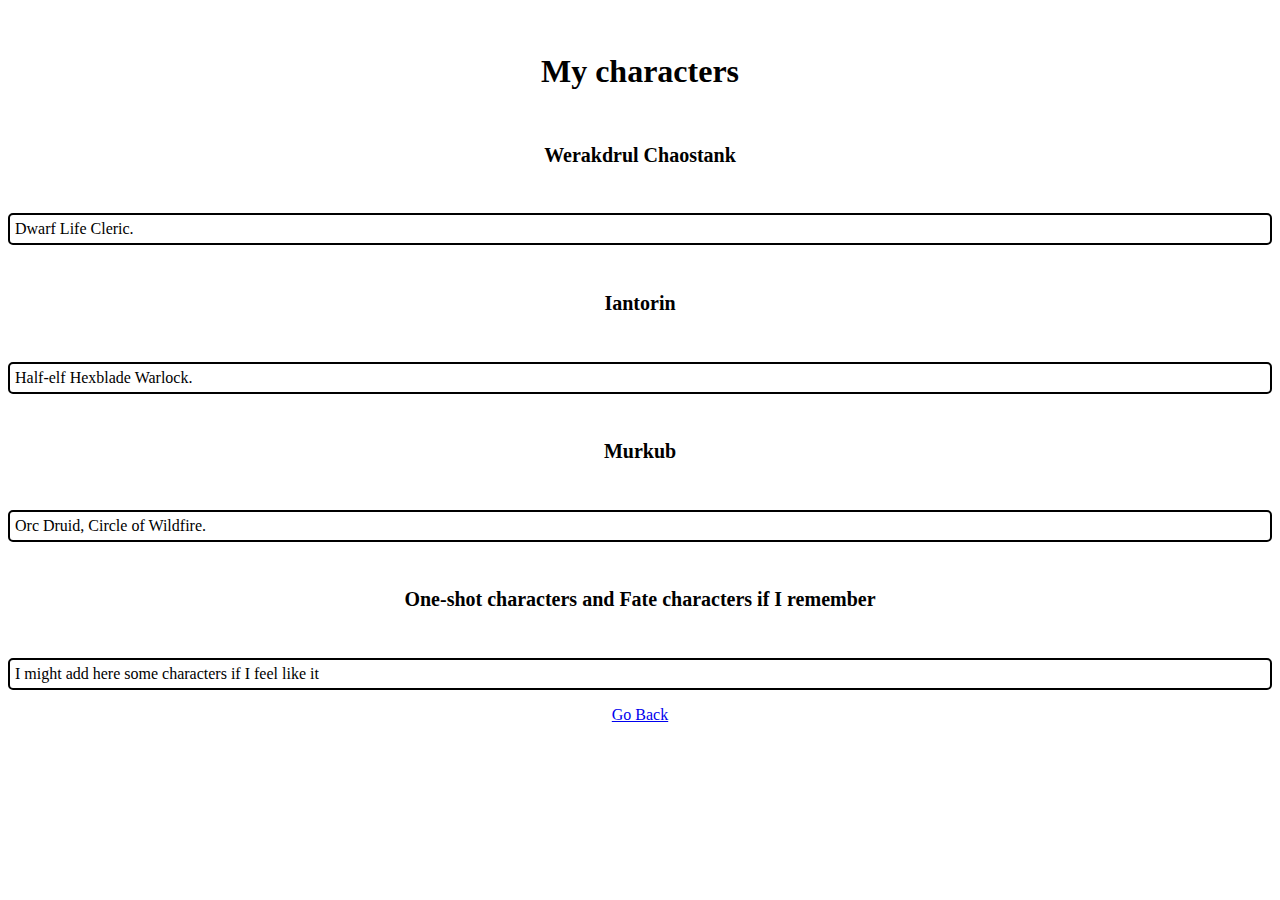
==== characters.html @ bfcd6f5b "changed home.html to index.html and changed links" ====
<!DOCTYPE html>
<html lang="en">
  <head>   
    <meta name="viewport" content="width=device-width, initial-scale=1.0">
    <link rel="stylesheet" href="style.css">
  </head>
  <body class="characters">
    <h5> My characters </h5>
    <h6> Werakdrul Chaostank </h6>
    <p class="bordered"> Dwarf Life Cleric. </p>
    <h6> Iantorin </h6>
    <p class="bordered"> Half-elf Hexblade Warlock. </p>
    <h6> Murkub </h6>
    <p class="bordered"> Orc Druid, Circle of Wildfire. </p>
    <h6> One-shot characters and Fate characters if I remember </h6>
    <p class="bordered"> I might add here some characters if I feel like it </p>
    
    <div class="links"> <a href="index.html">Go Back </a> </div>
  </body>
</html>
---- style.css ----
.home {
    background-color: burlywood;
    font-family: fantasy;
    
  }
  .roll20 {
    background-color: #f297f2;
  }
  
  .fate {
    background-color:#2ed7d7;
  }
  
  .fantasyGrounds{
    background-color:#fbe5c8;
  }
  h1 {
    text-align: center;
    font-size: 32px;
  }
  
  h2 {
    text-align: center;
    font-size: 32px;
  }
  
  h3 {
    text-align: center;
    font-size: 32px;
  }
  
  h4 {
    text-align: center;
    font-size: 32px;
  }
  
  h5 {
    text-align: center;
    font-size: 32px;
  }
  
  h6 {
    text-align: center;
    font-size: 20px;
    font-weight: bold;
  }
  
  .bordered {
    border: solid 2px;
    border-radius: 5px;
    padding: 5px;
  }
  
  img {
    max-width: 100%;
    height: auto;
    width: auto\9; /* ie8 */
    border: solid;
  }
  
  .links {
    text-align: center;
  }
  
  .terms {
    background-color: #e5fdfd;
    padding: 10px;
    line-height: 1.5;
  }
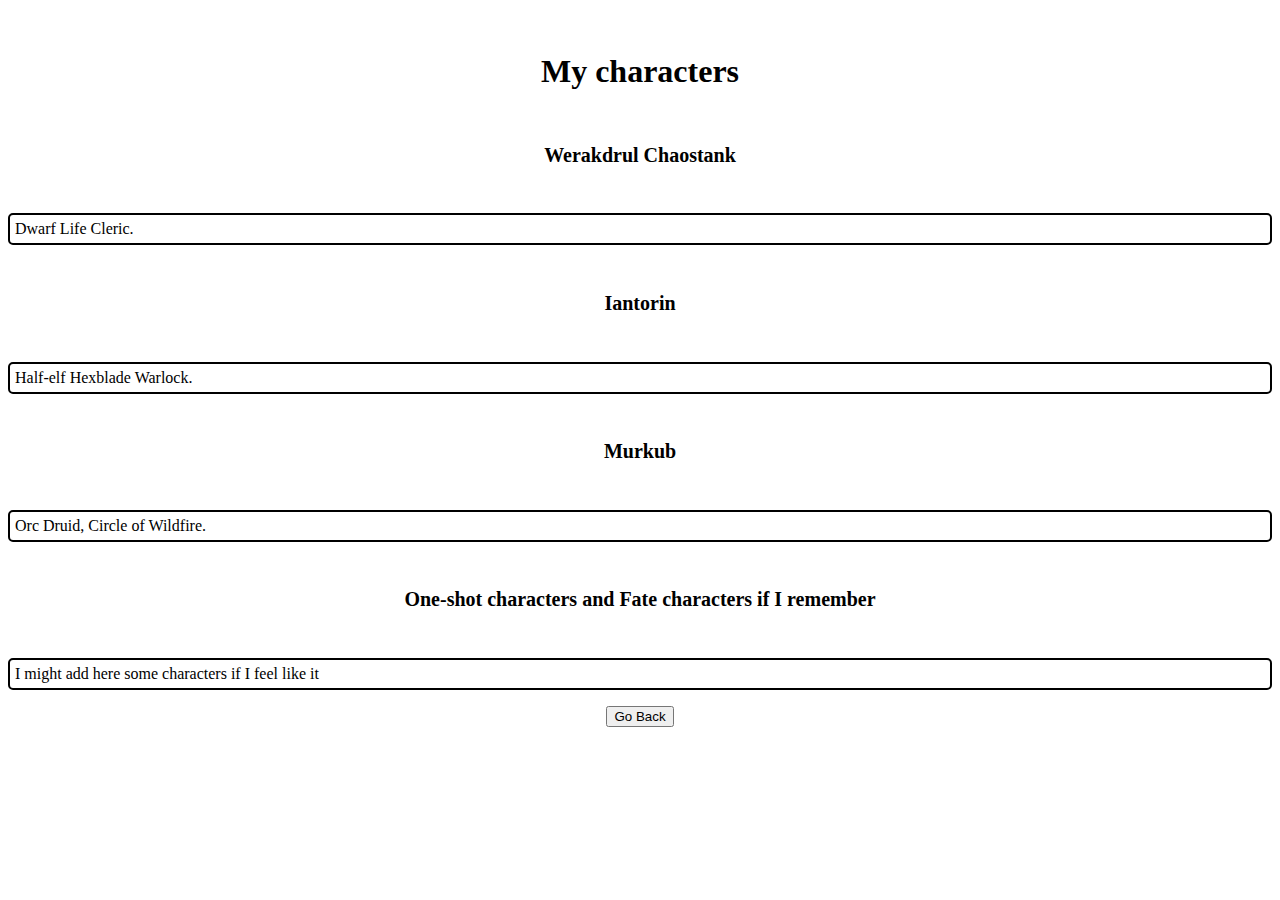
==== commit 82c7cace: "Created buttons for navigation and cleaned HTML." ====
--- a/characters.html
+++ b/characters.html
@@ -15,6 +15,6 @@
     <h6> One-shot characters and Fate characters if I remember </h6>
     <p class="bordered"> I might add here some characters if I feel like it </p>
     
-    <div class="links"> <a href="index.html">Go Back </a> </div>
+    <div class="links"> <a href="index.html"><button type= "button">Go Back</button></a> </div>
   </body>
 </html>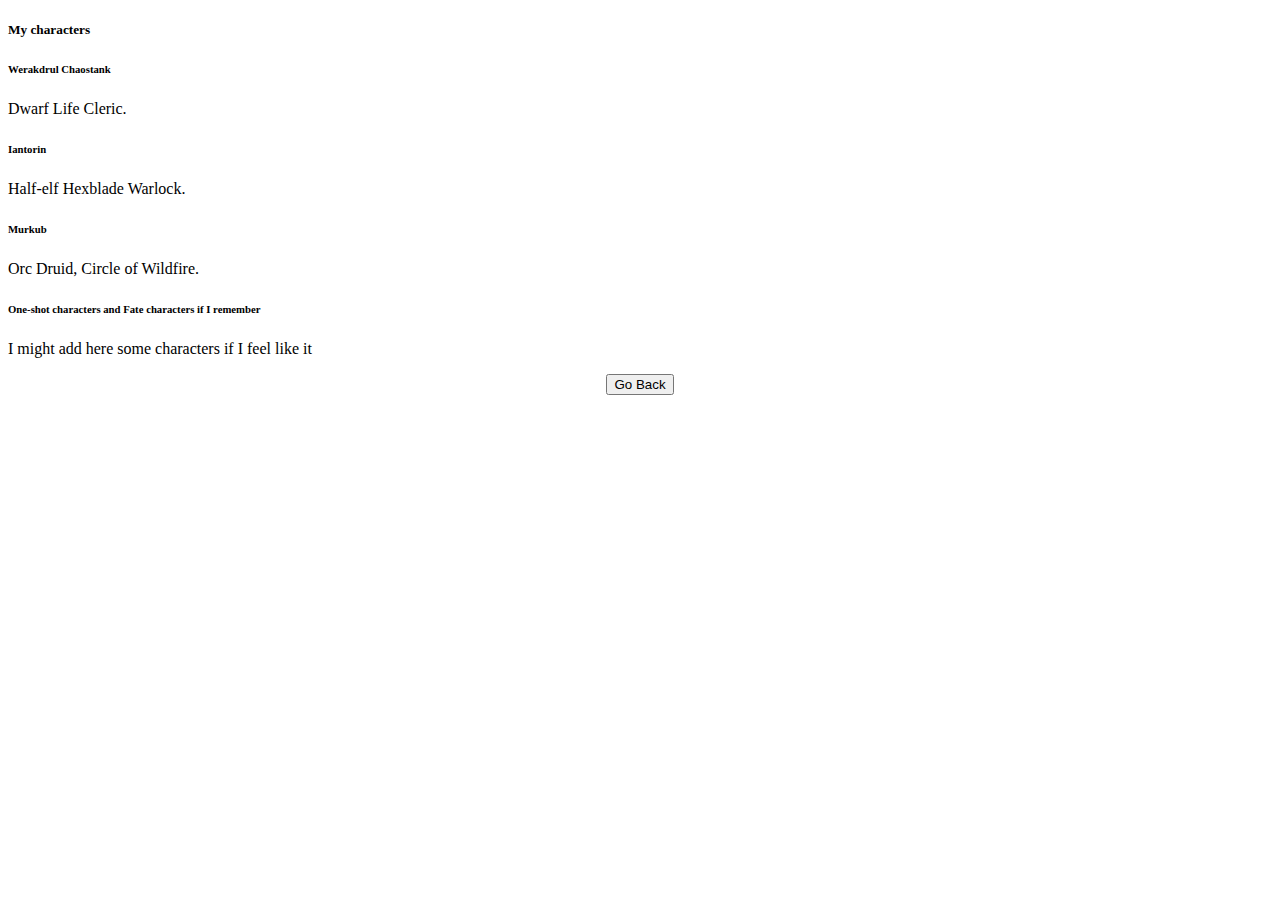
==== commit 9c004c48: "minor changes" ====
--- a/characters.html
+++ b/characters.html
@@ -7,13 +7,13 @@
   <body class="characters">
     <h5> My characters </h5>
     <h6> Werakdrul Chaostank </h6>
-    <p class="bordered"> Dwarf Life Cleric. </p>
+    <p> Dwarf Life Cleric. </p>
     <h6> Iantorin </h6>
-    <p class="bordered"> Half-elf Hexblade Warlock. </p>
+    <p> Half-elf Hexblade Warlock. </p>
     <h6> Murkub </h6>
-    <p class="bordered"> Orc Druid, Circle of Wildfire. </p>
+    <p> Orc Druid, Circle of Wildfire. </p>
     <h6> One-shot characters and Fate characters if I remember </h6>
-    <p class="bordered"> I might add here some characters if I feel like it </p>
+    <p> I might add here some characters if I feel like it </p>
     
     <div class="links"> <a href="index.html"><button type= "button">Go Back</button></a> </div>
   </body>
--- a/style.css
+++ b/style.css
@@ -1,69 +1,73 @@
-.home {
-    background-color: burlywood;
-    font-family: fantasy;
+.item1 { grid-area: header; text-align: center; }
+.item2 { grid-area: menu; border-style: solid; align-self: start; position: sticky; top: 120px; }
+.item3 { grid-area: main; padding-left: 30px; padding-right: 10; text-align:justify;}
+.item4 { grid-area: right; padding-left: 10px; padding-top: 50px; }
+.item5 { grid-area: footer; text-align: center; }
+
+.grid-container {
+  display: grid;
+  grid-template-areas:
+    'menu menu header header header header'
+    'menu menu main main main right'
+    'menu menu footer footer footer footer';
+  gap: 5px;
+  padding: 5px;
+}
+
+.grid-container > header, nav, section, aside, footer {
+  padding: 20px 0;
+  font-size: 30px;
+  font-family: 'Times New Roman', Times, serif;
+}
+
+.roll20 {
+  background-color: #f297f2;
     
-  }
-  .roll20 {
-    background-color: #f297f2;
+}
+  
+.fate {
+  background-color:#3c93f7;
+  text-align: center;
   }
   
-  .fate {
-    background-color:#2ed7d7;
-  }
+.fantasyGrounds{
+  background-color:#fbe5c8;
+}
+
+.fate_paragraph {
+  border: solid 2px;
+  border-radius: 5px;
+  padding: 5px;
+  background-color:rgba(101, 172, 253, 0.979);
+  text-align: justify;
+  font-size: 20;
+}
+
+.roll20_paragraph {
+  border: solid 2px;
+  border-radius: 5px;
+  padding: 5px;
+  background-color:rgba(197, 101, 253, 0.979);
+  text-align: justify;
+  font-size: 20;
+}
   
-  .fantasyGrounds{
-    background-color:#fbe5c8;
-  }
-  h1 {
-    text-align: center;
-    font-size: 32px;
-  }
+img {
+  max-width: 100%;
+  height: auto;
+  width: auto\9; /* ie8 */
+  border: solid;
+}
+
+.fate_pic {
+  position:relative;
+}
+.links {
+  text-align: center;
+}
   
-  h2 {
-    text-align: center;
-    font-size: 32px;
-  }
-  
-  h3 {
-    text-align: center;
-    font-size: 32px;
-  }
-  
-  h4 {
-    text-align: center;
-    font-size: 32px;
-  }
-  
-  h5 {
-    text-align: center;
-    font-size: 32px;
-  }
-  
-  h6 {
-    text-align: center;
-    font-size: 20px;
-    font-weight: bold;
-  }
-  
-  .bordered {
-    border: solid 2px;
-    border-radius: 5px;
-    padding: 5px;
-  }
-  
-  img {
-    max-width: 100%;
-    height: auto;
-    width: auto\9; /* ie8 */
-    border: solid;
-  }
-  
-  .links {
-    text-align: center;
-  }
-  
-  .terms {
-    background-color: #e5fdfd;
-    padding: 10px;
-    line-height: 1.5;
-  }+.terms {
+  background-color: #e5fdfd;
+  padding: 10px;
+  line-height: 1.5;
+}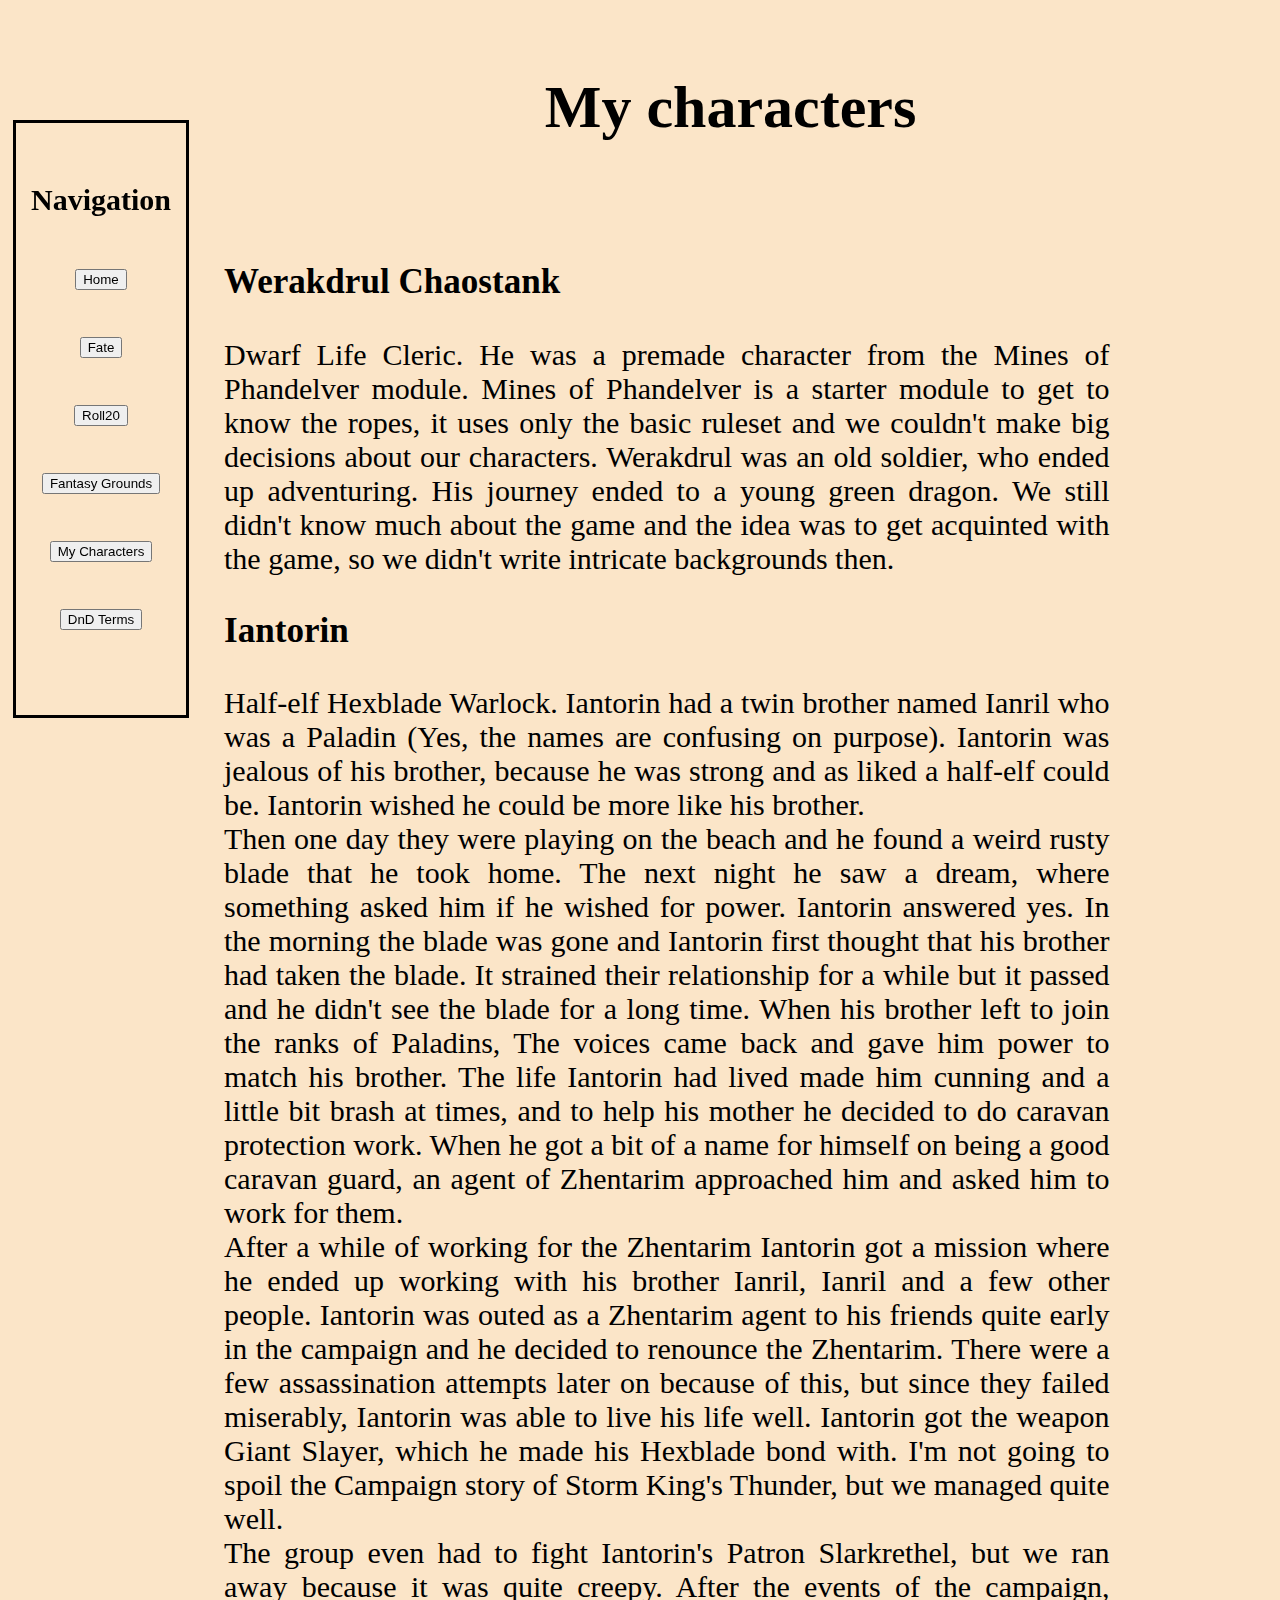
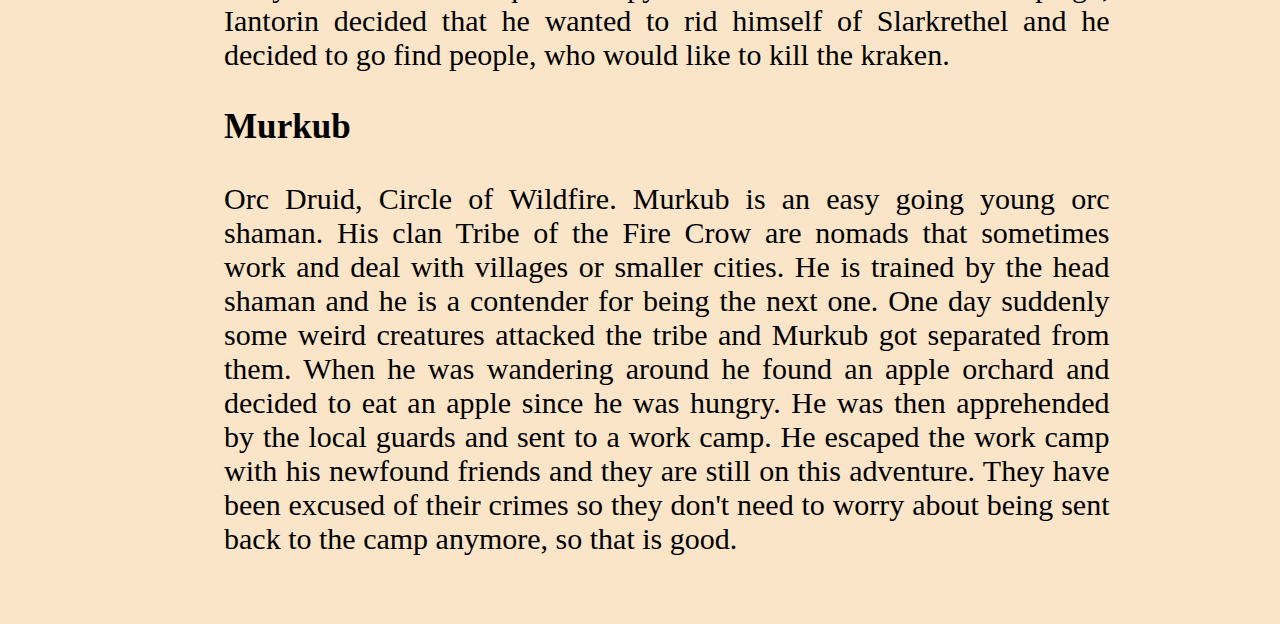
==== commit 91985683: "Made style changes to all pages, cleaned the HTML" ====
--- a/characters.html
+++ b/characters.html
@@ -5,16 +5,76 @@
     <link rel="stylesheet" href="style.css">
   </head>
   <body class="characters">
-    <h5> My characters </h5>
-    <h6> Werakdrul Chaostank </h6>
-    <p> Dwarf Life Cleric. </p>
-    <h6> Iantorin </h6>
-    <p> Half-elf Hexblade Warlock. </p>
-    <h6> Murkub </h6>
-    <p> Orc Druid, Circle of Wildfire. </p>
-    <h6> One-shot characters and Fate characters if I remember </h6>
-    <p> I might add here some characters if I feel like it </p>
+    <div class="grid-container">
+      <header class="item1"> <h1> My characters </h1> </header>
+
+      <nav class="item2"> 
+        <h4> &nbsp; Navigation &nbsp; </h4>
+          <p class = "nav"> 
+            <a href="index.html"><button type="button"> Home</button></a> <br>
+            <br>
+          <a href="fate.html"><button type="button"> Fate</button></a> <br>
+          <br>
+          <a href="roll20.html"><button type="button">Roll20</button></a> <br>
+          <br>
+          <a href="fantasygrounds.html"><button type="button">Fantasy Grounds</button></a>  <br>
+          <br>
+          <a href="characters.html"><button type="button">My Characters</button></a> <br>
+          <br>
+          <a href="dnd_explanations.html"><button type="button">DnD Terms</button></a> <br>
+          <br>
+  
+          </p>
+  
+      </nav>
+
+      <section class="item3">
+        <h3> Werakdrul Chaostank </h3>
+        <p> 
+          Dwarf Life Cleric. He was a premade character from the Mines of Phandelver module. Mines of Phandelver
+          is a starter module to get to know the ropes, it uses only the basic ruleset and we couldn't make big decisions
+          about our characters. Werakdrul was an old soldier, who ended up adventuring. His journey ended to a young 
+          green dragon. We still didn't know much about the game and the idea was to get acquinted with the game, so we didn't write
+          intricate backgrounds then.
+        </p>
+        <h3> Iantorin </h3>
+        <p> 
+          Half-elf Hexblade Warlock. Iantorin had a twin brother named Ianril who was a Paladin &lpar;Yes, the names are confusing on purpose&rpar;. 
+          Iantorin was jealous of his brother, because he was strong and as liked a half-elf could be. Iantorin wished he could be
+          more like his brother.
+        <br>
+          Then one day they were playing on the beach and he found a weird rusty blade that he took home.
+          The next night he saw a dream, where something asked him if he wished for power. Iantorin answered yes.
+          In the morning the blade was gone and Iantorin first thought that his brother had taken the blade. It strained their 
+          relationship for a while but it passed and he didn't see the blade for a long time. When his brother left to join the ranks of Paladins,
+          The voices came back and gave him power to match his brother. The life Iantorin had lived made him cunning and a little bit brash at times,
+          and to help his mother he decided to do caravan protection work. When he got a bit of a name for himself on being a good caravan guard,
+          an agent of Zhentarim approached him and asked him to work for them. 
+        <br>
+          After a while of working for the Zhentarim Iantorin got a mission where he ended up working with his brother Ianril,
+          Ianril and a few other people. Iantorin was outed as a Zhentarim agent to his friends quite early in the campaign and he
+          decided to renounce the Zhentarim. There were a few assassination attempts later on because of this, but since they failed
+          miserably, Iantorin was able to live his life well. Iantorin got the weapon Giant Slayer, which he made his Hexblade bond with.
+          I'm not going to spoil the Campaign story of Storm King's Thunder, but we managed quite well.
+        <br>
+          The group even had to fight Iantorin's Patron Slarkrethel, but we ran away because it was quite creepy. After the events
+          of the campaign, Iantorin decided that he wanted to rid himself of Slarkrethel and he decided to go find people, who would
+          like to kill the kraken.
+        </p>
+        <h3> Murkub </h3>
+        <p> 
+          Orc Druid, Circle of Wildfire. Murkub is an easy going young orc shaman. His clan Tribe of the Fire Crow are nomads that sometimes
+          work and deal with villages or smaller cities. He is trained by the head shaman and he is a contender for being the next one.
+          One day suddenly some weird creatures attacked the tribe and Murkub got separated from them. When he was wandering around he found
+          an apple orchard and decided to eat an apple since he was hungry. He was then apprehended by the local guards and sent to a work camp.
+
+          He escaped the work camp with his newfound friends and they are still on this adventure. They have been excused of their crimes so they
+          don't need to worry about being sent back to the camp anymore, so that is good.
+        </p>
+       
+      </section>
+      <aside class="item4"><p> &nbsp; &nbsp; &nbsp; &nbsp; &nbsp; &nbsp; &nbsp; &nbsp; &nbsp; &nbsp;</p></aside>
+      </div>
     
-    <div class="links"> <a href="index.html"><button type= "button">Go Back</button></a> </div>
   </body>
 </html>--- a/style.css
+++ b/style.css
@@ -25,6 +25,8 @@
     
 }
   
+.nav {text-align: center;}
+
 .fate {
   background-color:#3c93f7;
   text-align: center;
@@ -41,6 +43,10 @@
   background-color:rgba(101, 172, 253, 0.979);
   text-align: justify;
   font-size: 20;
+}
+
+.characters {
+  background-color:#fbe5c8;
 }
 
 .roll20_paragraph {
@@ -60,14 +66,13 @@
 }
 
 .fate_pic {
-  position:relative;
+  position:sticky;
+  top:150px;
 }
 .links {
   text-align: center;
 }
   
 .terms {
-  background-color: #e5fdfd;
-  padding: 10px;
-  line-height: 1.5;
-}+  background-color: #fbe5c8;
+}
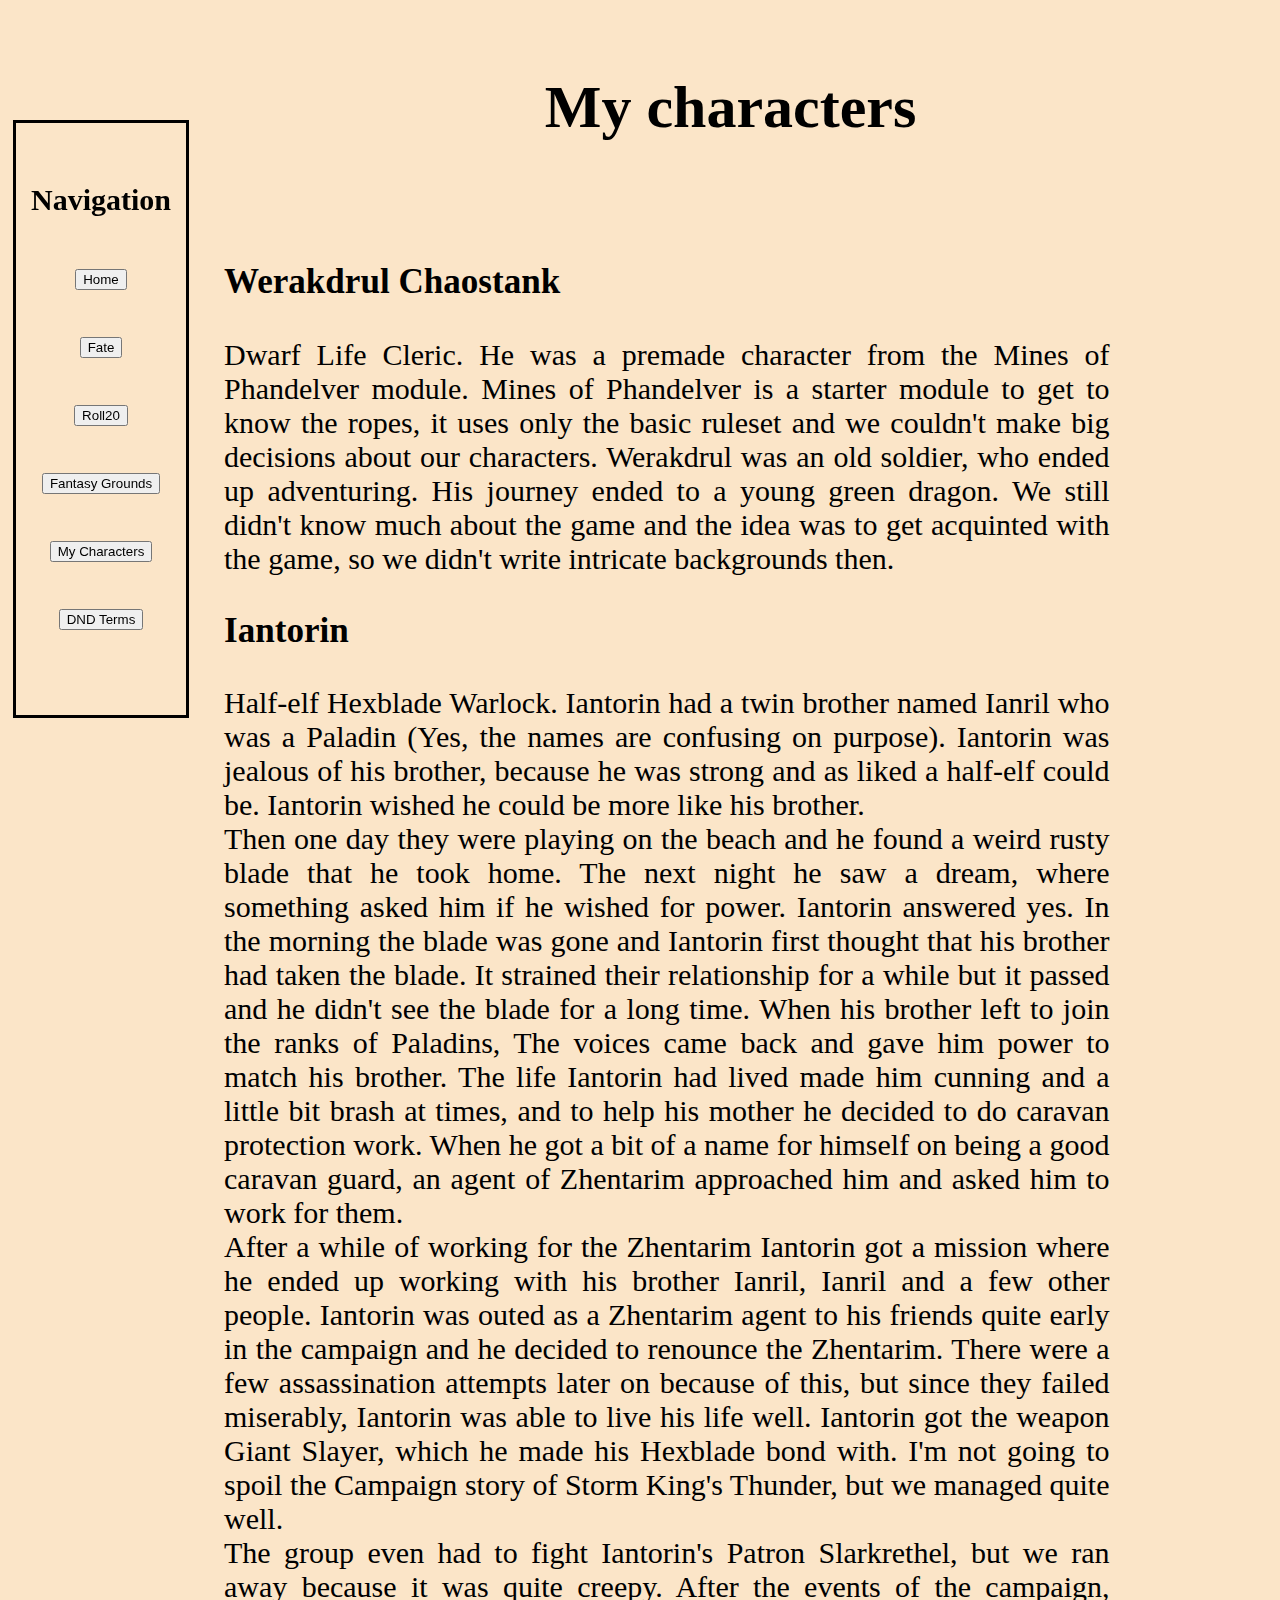
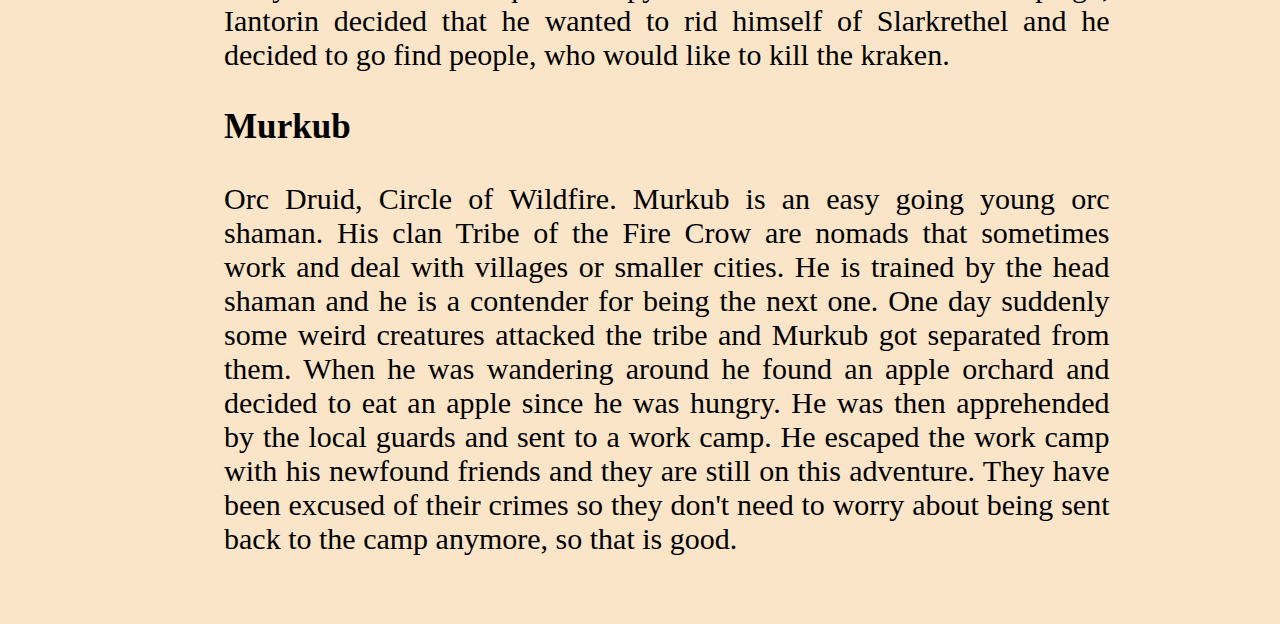
==== commit 189a5295: "Made valid buttons maybe" ====
--- a/characters.html
+++ b/characters.html
@@ -7,27 +7,27 @@
   <body class="characters">
     <div class="grid-container">
       <header class="item1"> <h1> My characters </h1> </header>
-
+ 
       <nav class="item2"> 
         <h4> &nbsp; Navigation &nbsp; </h4>
-          <p class = "nav"> 
-            <a href="index.html"><button type="button"> Home</button></a> <br>
-            <br>
-          <a href="fate.html"><button type="button"> Fate</button></a> <br>
+        <p class = "nav"> 
+          <input type="button" onclick="window.location.href='https://ullebror.github.io/MyDnDjourney.github.io/';" value="Home"> <br>
           <br>
-          <a href="roll20.html"><button type="button">Roll20</button></a> <br>
+          <input type="button" onclick="window.location.href='https://ullebror.github.io/MyDnDjourney.github.io/fate.html';" value="Fate"> <br>
           <br>
-          <a href="fantasygrounds.html"><button type="button">Fantasy Grounds</button></a>  <br>
+          <input type="button" onclick="window.location.href='https://ullebror.github.io/MyDnDjourney.github.io/roll20.html';" value="Roll20"> <br>
           <br>
-          <a href="characters.html"><button type="button">My Characters</button></a> <br>
+          <input type="button" onclick="window.location.href='https://ullebror.github.io/MyDnDjourney.github.io/fantasygrounds.html';" value="Fantasy Grounds"> <br>
           <br>
-          <a href="dnd_explanations.html"><button type="button">DnD Terms</button></a> <br>
+          <input type="button" onclick="window.location.href='https://ullebror.github.io/MyDnDjourney.github.io/characters.html';" value="My Characters"> <br>
+          <br>
+          <input type="button" onclick="window.location.href='https://ullebror.github.io/MyDnDjourney.github.io/dnd_explanations.html';" value="DND Terms"> <br>
           <br>
   
-          </p>
+        </p>
   
       </nav>
-
+      
       <section class="item3">
         <h3> Werakdrul Chaostank </h3>
         <p> 
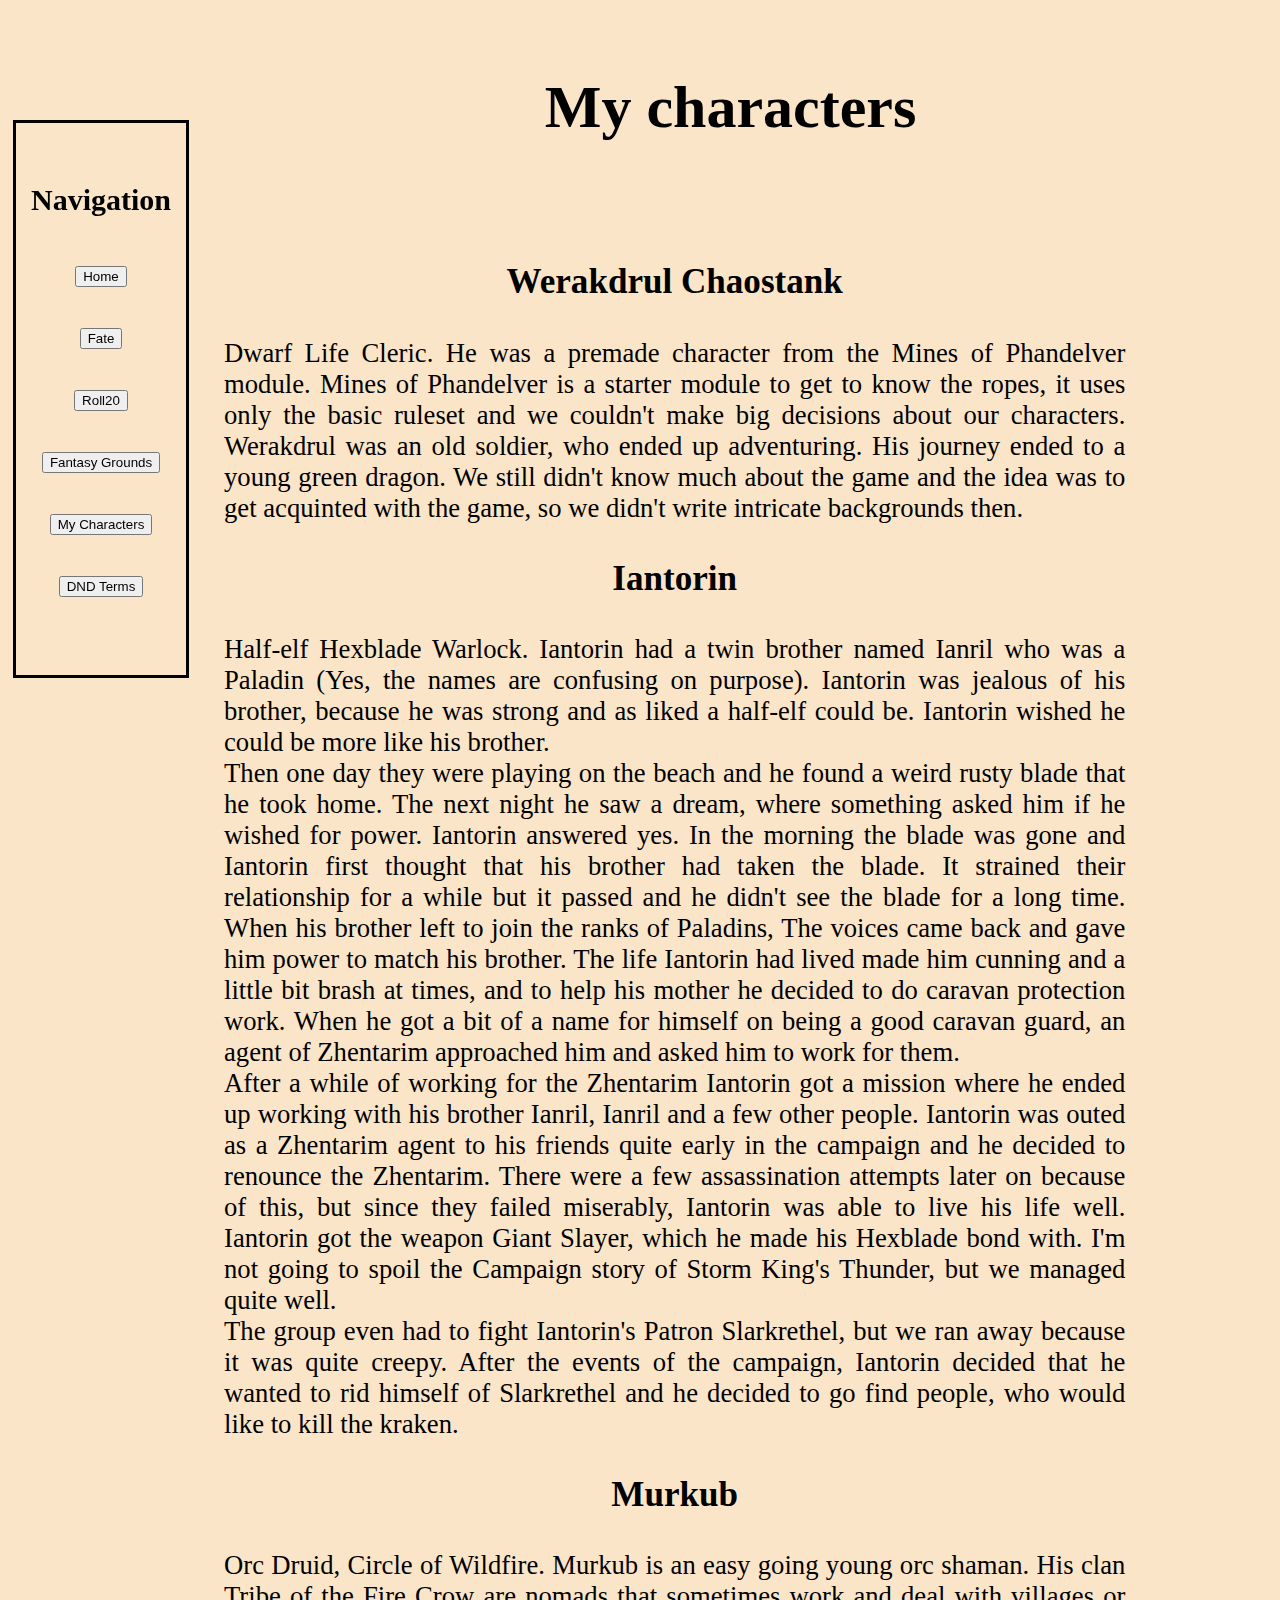
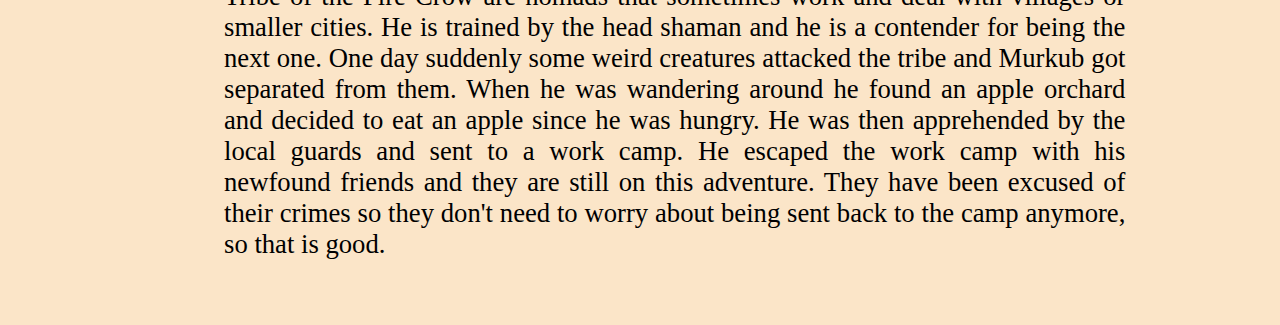
==== commit 0356028f: "Made the site look better on phone" ====
--- a/characters.html
+++ b/characters.html
@@ -10,7 +10,7 @@
  
       <nav class="item2"> 
         <h4> &nbsp; Navigation &nbsp; </h4>
-        <p class = "nav"> 
+        <p class = "desktopNav"> 
           <input type="button" onclick="window.location.href='https://ullebror.github.io/MyDnDjourney.github.io/';" value="Home"> <br>
           <br>
           <input type="button" onclick="window.location.href='https://ullebror.github.io/MyDnDjourney.github.io/fate.html';" value="Fate"> <br>
@@ -24,6 +24,20 @@
           <input type="button" onclick="window.location.href='https://ullebror.github.io/MyDnDjourney.github.io/dnd_explanations.html';" value="DND Terms"> <br>
           <br>
   
+        </p>
+        <p class = "phoneNav">
+          <input type="button" onclick="window.location.href='https://ullebror.github.io/MyDnDjourney.github.io/';" value="Home"> 
+          
+          &nbsp; &nbsp; &nbsp; &nbsp; <input type="button" onclick="window.location.href='https://ullebror.github.io/MyDnDjourney.github.io/fate.html';" value="Fate"> 
+          
+          &nbsp; &nbsp; &nbsp; &nbsp; <input type="button" onclick="window.location.href='https://ullebror.github.io/MyDnDjourney.github.io/roll20.html';" value="Roll20">
+          
+          &nbsp; &nbsp; &nbsp; &nbsp; <input type="button" onclick="window.location.href='https://ullebror.github.io/MyDnDjourney.github.io/fantasygrounds.html';" value="Fantasy Grounds">
+          
+          &nbsp; &nbsp;  &nbsp; &nbsp; <input type="button" onclick="window.location.href='https://ullebror.github.io/MyDnDjourney.github.io/characters.html';" value="My Characters"> 
+          
+          &nbsp; &nbsp; &nbsp; &nbsp; <input type="button" onclick="window.location.href='https://ullebror.github.io/MyDnDjourney.github.io/dnd_explanations.html';" value="DND Terms"> 
+          
         </p>
   
       </nav>
--- a/style.css
+++ b/style.css
@@ -1,37 +1,12 @@
-.item1 { grid-area: header; text-align: center; }
-.item2 { grid-area: menu; border-style: solid; align-self: start; position: sticky; top: 120px; }
-.item3 { grid-area: main; padding-left: 30px; padding-right: 10; text-align:justify;}
-.item4 { grid-area: right; padding-left: 10px; padding-top: 50px; }
-.item5 { grid-area: footer; text-align: center; }
-
-.grid-container {
-  display: grid;
-  grid-template-areas:
-    'menu menu header header header header'
-    'menu menu main main main right'
-    'menu menu footer footer footer footer';
-  gap: 5px;
-  padding: 5px;
+.roll20 {
+  background-color: #f297f2;   
 }
-
-.grid-container > header, nav, section, aside, footer {
-  padding: 20px 0;
-  font-size: 30px;
-  font-family: 'Times New Roman', Times, serif;
-}
-
-.roll20 {
-  background-color: #f297f2;
-    
-}
-  
-.nav {text-align: center;}
 
 .fate {
   background-color:#3c93f7;
   text-align: center;
-  }
-  
+}
+
 .fantasyGrounds{
   background-color:#fbe5c8;
 }
@@ -42,7 +17,6 @@
   padding: 5px;
   background-color:rgba(101, 172, 253, 0.979);
   text-align: justify;
-  font-size: 20;
 }
 
 .characters {
@@ -55,9 +29,8 @@
   padding: 5px;
   background-color:rgba(197, 101, 253, 0.979);
   text-align: justify;
-  font-size: 20;
 }
-  
+
 img {
   max-width: 100%;
   height: auto;
@@ -67,12 +40,86 @@
 
 .fate_pic {
   position:sticky;
+  align-self: start;
   top:150px;
 }
 .links {
   text-align: center;
 }
-  
+
 .terms {
   background-color: #fbe5c8;
 }
+
+h1, h2, h3, h4, h5 {
+  text-align: center;
+}
+
+@media only screen and (min-width : 1001px){
+  .item1 { grid-area: header; text-align: center; }
+  .item2 { grid-area: menu; border-style: solid; align-self: start; position: sticky; top: 120px;}
+  .item3 { grid-area: main; padding-left: 30px; padding-right: 10; text-align:justify;}
+  .item4 { grid-area: right; padding-left: 10px; padding-top: 50px; }
+  .item5 { grid-area: footer; text-align: center; }
+
+  .grid-container {
+    display: grid;
+    grid-template-areas:
+      'menu menu header header header header'
+      'menu menu main main main right'
+      'menu menu footer footer footer right';
+    gap: 5px;
+    padding: 5px;
+  }
+
+  .grid-container > header, nav, section, aside, footer {
+    padding: 20px 0;
+    font-size: 30px;
+    font-family: 'Times New Roman', Times, serif;
+  }
+  h1, h2, h3, h4, h5 {
+    text-align: center;
+  }
+  
+  .desktopNav {text-align: center;}
+
+  .phoneNav {display: none;}
+  p { font-size: 20pt;}
+}
+
+@media only screen and (max-width : 1000px){
+  .item1 { grid-area: header; text-align: center; }
+  .item2 { grid-area: menu; border-style: solid;}
+  .item3 { grid-area: main; text-align:justify;}
+  .item4 { grid-area: right; padding-left: 10px; padding-top: 50px; }
+  .item5 { grid-area: footer; text-align: center; }
+
+  .grid-container > header, nav, section, aside, footer {
+    padding: 20px 0;
+    
+  }
+
+  .grid-container {
+    display: grid;
+    grid-template-areas:
+      'header header right'
+      'menu menu right'
+      'main main right'
+      'main main right';
+    gap: 5px;
+    padding: 5px;
+  }
+  .desktopNav {
+    display: none !important;
+  }
+  .item5 {
+    display: none !important;
+  }
+  .phoneNav {
+    text-align: center;
+    display: block;
+    font-size: 10pt;
+  }
+
+  p { font-size: 10pt; }
+}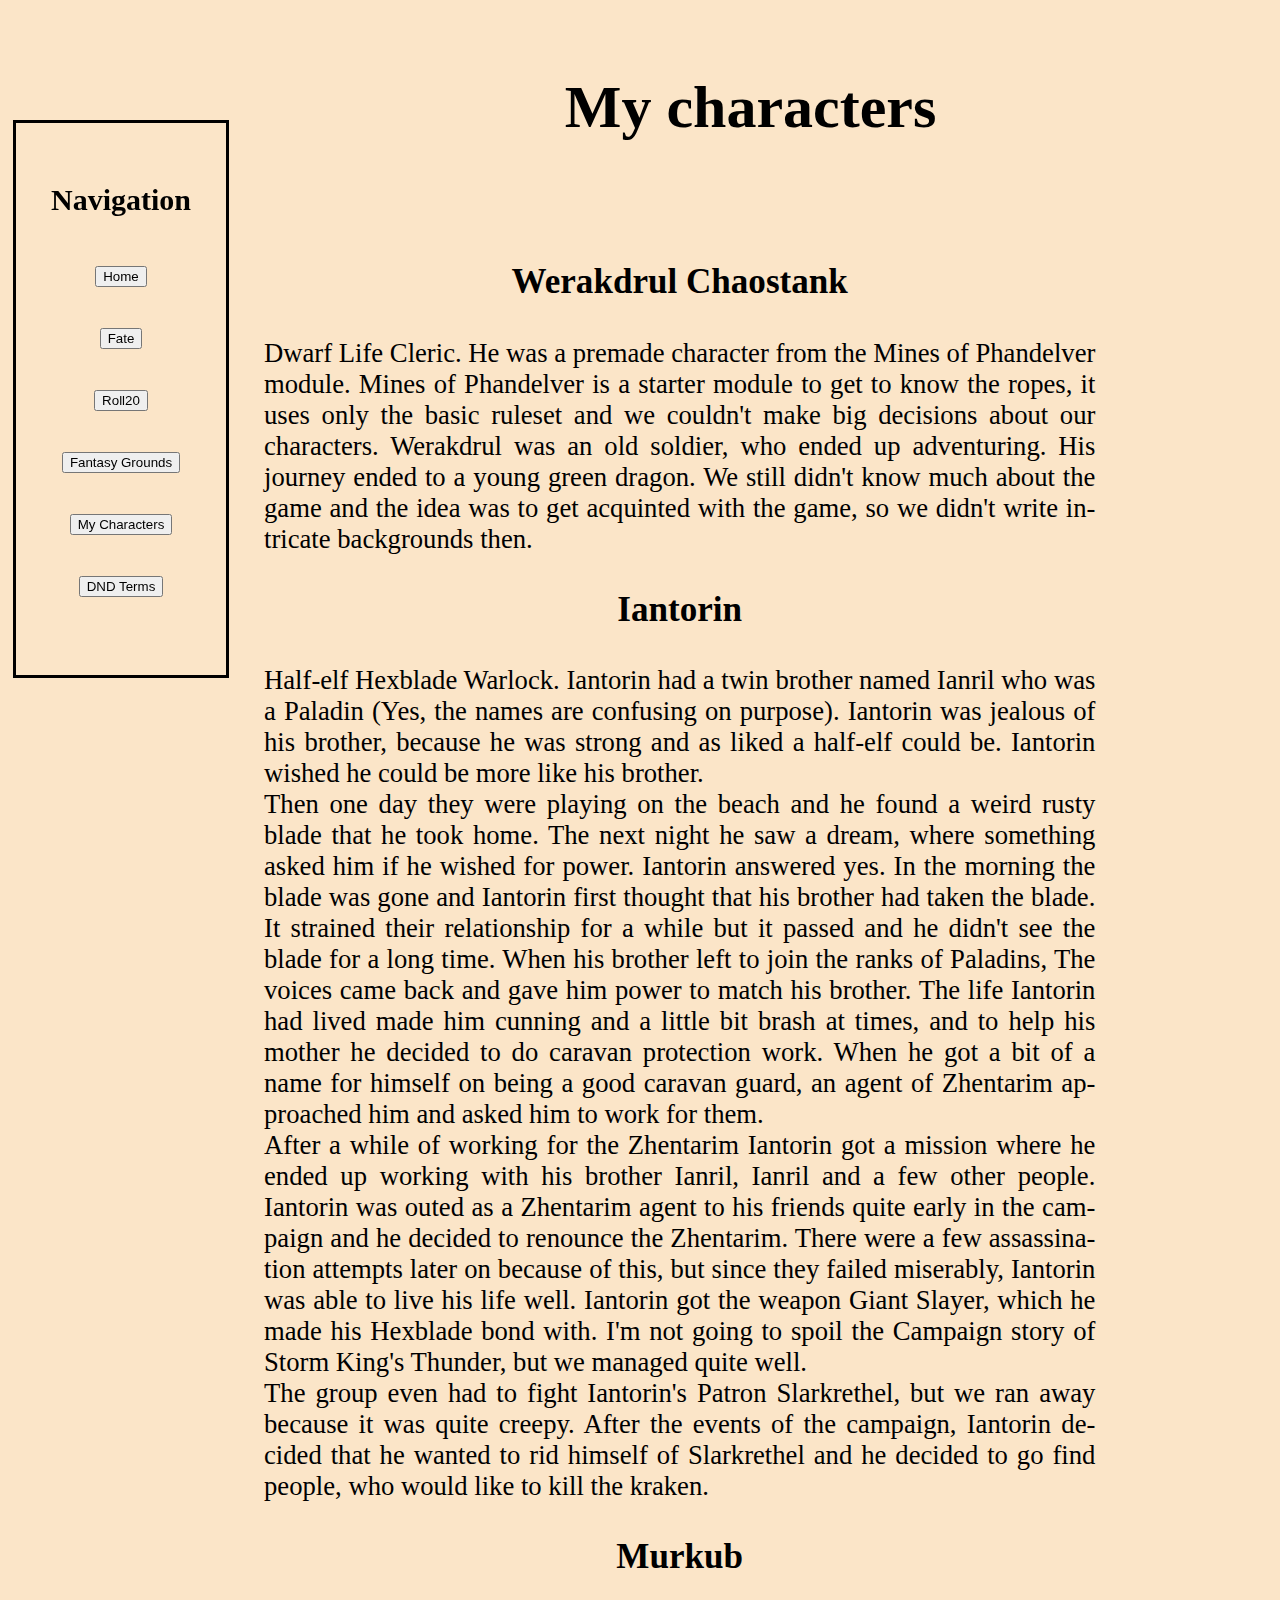
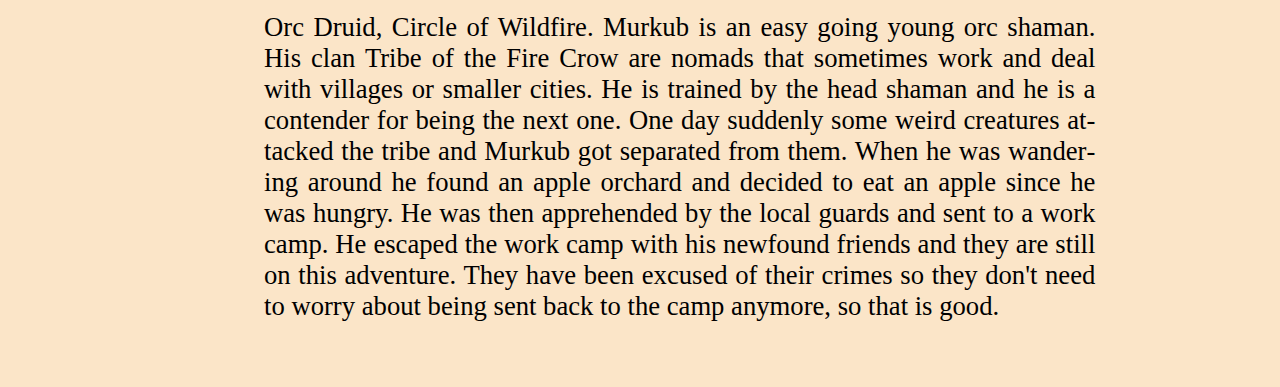
==== commit 82a723f3: "Added page titles, changed css to be more proper" ====
--- a/characters.html
+++ b/characters.html
@@ -1,6 +1,7 @@
 <!DOCTYPE html>
 <html lang="en">
   <head>   
+    <title>My Characters</title>
     <meta name="viewport" content="width=device-width, initial-scale=1.0">
     <link rel="stylesheet" href="style.css">
   </head>
--- a/style.css
+++ b/style.css
@@ -1,14 +1,17 @@
 .roll20 {
   background-color: #f297f2;   
+  hyphens:auto;
 }
 
 .fate {
   background-color:#3c93f7;
   text-align: center;
+  hyphens:auto;
 }
 
 .fantasyGrounds{
   background-color:#fbe5c8;
+  hyphens:auto;
 }
 
 .fate_paragraph {
@@ -17,10 +20,12 @@
   padding: 5px;
   background-color:rgba(101, 172, 253, 0.979);
   text-align: justify;
+  hyphens:auto;
 }
 
 .characters {
   background-color:#fbe5c8;
+  hyphens:auto;
 }
 
 .roll20_paragraph {
@@ -29,12 +34,13 @@
   padding: 5px;
   background-color:rgba(197, 101, 253, 0.979);
   text-align: justify;
+  hyphens:auto;
 }
 
 img {
   max-width: 100%;
   height: auto;
-  width: auto\9; /* ie8 */
+  width: auto;
   border: solid;
 }
 
@@ -42,13 +48,12 @@
   position:sticky;
   align-self: start;
   top:150px;
-}
-.links {
-  text-align: center;
+  hyphens:auto;
 }
 
 .terms {
   background-color: #fbe5c8;
+  hyphens:auto;
 }
 
 h1, h2, h3, h4, h5 {
@@ -58,7 +63,7 @@
 @media only screen and (min-width : 1001px){
   .item1 { grid-area: header; text-align: center; }
   .item2 { grid-area: menu; border-style: solid; align-self: start; position: sticky; top: 120px;}
-  .item3 { grid-area: main; padding-left: 30px; padding-right: 10; text-align:justify;}
+  .item3 { grid-area: main; padding-left: 30px; padding-right: 10px; text-align:justify;}
   .item4 { grid-area: right; padding-left: 10px; padding-top: 50px; }
   .item5 { grid-area: footer; text-align: center; }
 
@@ -73,7 +78,7 @@
   }
 
   .grid-container > header, nav, section, aside, footer {
-    padding: 20px 0;
+    padding: 20px;
     font-size: 30px;
     font-family: 'Times New Roman', Times, serif;
   }
@@ -102,10 +107,10 @@
   .grid-container {
     display: grid;
     grid-template-areas:
-      'header header right'
-      'menu menu right'
-      'main main right'
-      'main main right';
+      'header header header header'
+      'menu menu  menu menu'
+      'main main right right'
+      'main main right right';
     gap: 5px;
     padding: 5px;
   }
@@ -119,6 +124,7 @@
     text-align: center;
     display: block;
     font-size: 10pt;
+    hyphens:auto;
   }
 
   p { font-size: 10pt; }
